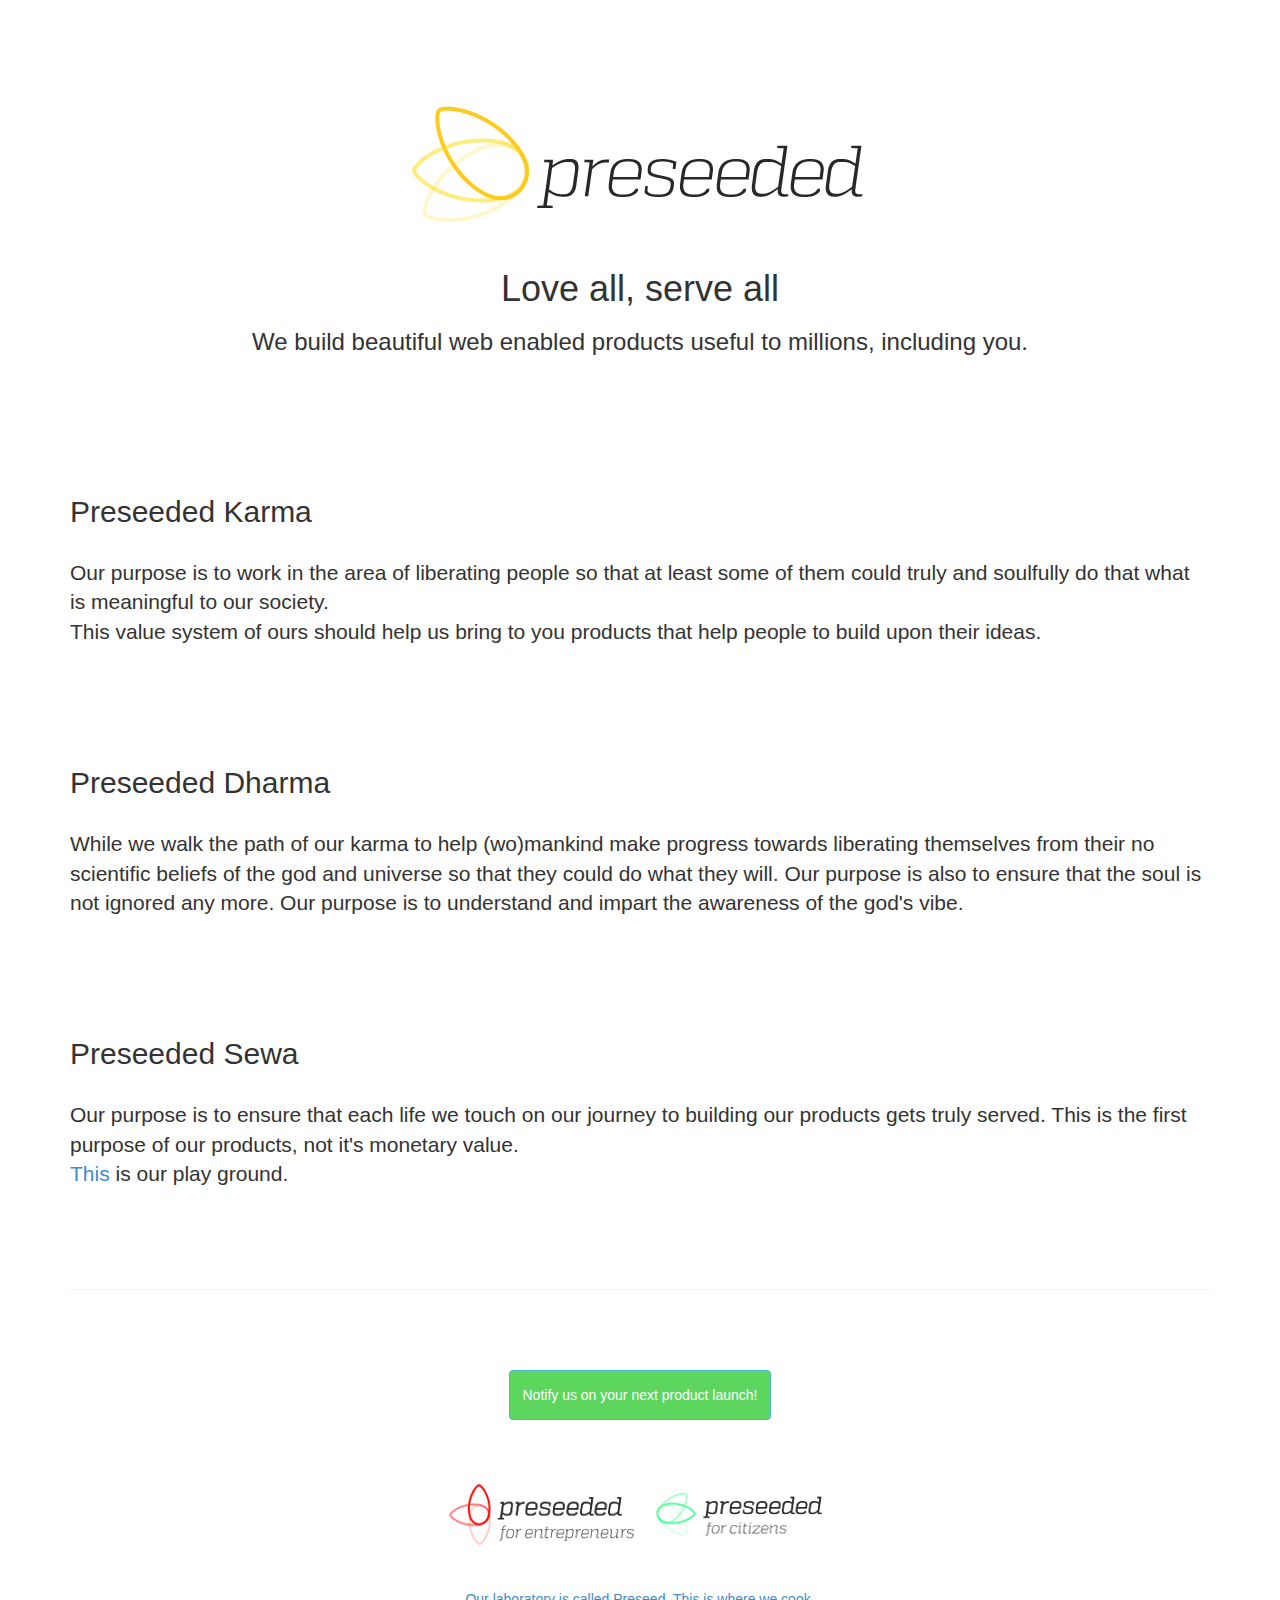
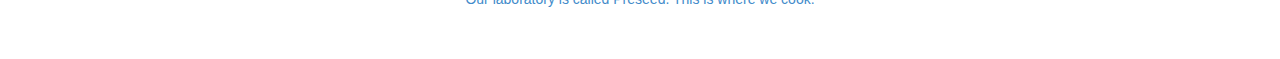
==== one-page-wonder/index.html @ 298cc044 "preseeded page ready for live" ====
<!DOCTYPE html>
<html lang="en">

<head>

    <meta charset="utf-8">
    <meta http-equiv="X-UA-Compatible" content="IE=edge">
    <meta name="viewport" content="width=device-width, initial-scale=1">
    <meta name="description" content="">
    <meta name="author" content="">

    <title>Preseeded</title>

    <!-- Bootstrap Core CSS -->
    <link href="css/bootstrap.min.css" rel="stylesheet">

    <!-- Custom CSS -->
    <link href="css/one-page-wonder.css" rel="stylesheet">

    <!-- HTML5 Shim and Respond.js IE8 support of HTML5 elements and media queries -->
    <!-- WARNING: Respond.js doesn't work if you view the page via file:// -->
    <!--[if lt IE 9]>
        <script src="https://oss.maxcdn.com/libs/html5shiv/3.7.0/html5shiv.js"></script>
        <script src="https://oss.maxcdn.com/libs/respond.js/1.4.2/respond.min.js"></script>
    <![endif]-->

</head>

<body>

   
    <!-- Full Width Image Header -->
   <!-- <header class="header-image">
        <div class="headline"> -->
            <div class="container">
                <p style="text-align:center; padding-top:50px;">
                <img src="Preseeded (1).png" class="img-responsive center-block"><br>
                <h1 align="center">Love all, serve all</h1>
                <h3 align="center">We build beautiful web enabled products useful to millions, including you.</h3><br><br><br><br><br>
               <!-- <h1 align="center">Preseeded</h1> -->
                </p>
            </div>
      <!--  </div>
    </header> -->

    <!-- Page Content -->
    <div class="container">

       <!-- <hr class="featurette-divider"> -->

        <!-- First Featurette -->
        <div class="featurette" id="about">
            <!-- <img class="featurette-image img-circle img-responsive pull-right" src="karma-1.jpg"> -->
            <h2>Preseeded Karma
            </h2><br>
            <p class="lead">Our purpose is to work in the area of liberating people so that at least some of them could truly and soulfully do that what is meaningful to our society.<br>This value system of ours should help us bring to you products that help people to build upon their ideas.
</p>
        </div><br><br><br><br>

       <!-- <hr class="featurette-divider"> -->

        <!-- Second Featurette -->
        <div class="featurette" id="services">
           <!-- <img class="featurette-image img-circle img-responsive pull-left" src="dharma-wheel.png"> -->
            <h2>Preseeded Dharma
            </h2><br>
            <p class="lead">While we walk the path of our karma to help (wo)mankind make progress towards liberating themselves from their no scientific beliefs of the god and universe so that they could do what they will.  Our purpose is also to ensure that the soul is not ignored any more. Our purpose is to understand and impart the awareness of the god's vibe.
</p>
        </div><br><br><br><br>

        <!-- <hr class="featurette-divider"> -->

        <!-- Third Featurette -->
        <div class="featurette" id="contact">
            <!-- <img class="featurette-image img-circle img-responsive pull-right" src="faa334adee57b9ac131f5d91b523c9d8.png"> -->
            <h2>Preseeded Sewa
            </h2><br>
            <p class="lead">Our purpose is to ensure that each life we touch on our journey to building our products gets truly served. This is the first purpose of our products, not it's monetary value.</br><a href="http://preseed.in/" target="_blank">This</a> is our play ground.
</p>
        </div>

        <hr class="featurette-divider">

        <!-- Footer -->
        <footer>
            <div class="row">
                <div class="col-lg-12 text-center">
                    
                   <form style="display: inline" action="http://eepurl.com/ZLF4b" target="_blank" method="get" >
 <button type="submit" class="btn btn-default btn-info" style="display:inline; background:#5CD65C;height:50px">Notify us on your next product launch!</button>
</form>
             <br><br><br><br>
             <a href="https://medium.com/@preseeded/preseeded-build-7fd8bddb204" target="_blank"><img src="for entrepreneurs.png" width="190" height="69" alt="for entrepreneurs logo"></a>
             <a href="https://medium.com/@preseeded/preseeded-for-citizens-11ea2db29124" target="_blank"><img src="for citizens.png" width="190" height="50" alt="for citizens logo"></a> <br><br><br>
             <a href="http://preseed.in/" target="_blank" >Our laboratory is called Preseed. This is where we cook.</a>
                </div>
            </div>
        </footer>

    </div>
    <!-- /.container -->

    <!-- jQuery Version 1.11.0 -->
    <script src="js/jquery-1.11.0.js"></script>

    <!-- Bootstrap Core JavaScript -->
    <script src="js/bootstrap.min.js"></script>

</body>

</html>
---- one-page-wonder/css/one-page-wonder.css ----
/*!
 * Start Bootstrap - One Page Wonder HTML Template (http://startbootstrap.com)
 * Code licensed under the Apache License v2.0.
 * For details, see http://www.apache.org/licenses/LICENSE-2.0.
 */

body {
    margin-top: 50px; /* Required padding for .navbar-fixed-top. Remove if using .navbar-static-top. Change if height of navigation changes. */
}

.header-image {
    display: block;
    width: 100%;
    text-align: center;
    background: url('http://placehold.it/1900x500') no-repeat center center scroll;
    -webkit-background-size: cover;
    -moz-background-size: cover;
    background-size: cover;
    -o-background-size: cover;
}

.headline {
    padding: 120px 0;
}

.headline h1 {
    font-size: 130px;
    background: #fff;
    background: rgba(255,255,255,0.9);
}

.headline h2 {
    font-size: 77px;
    background: #fff;
    background: rgba(255,255,255,0.9);
}

.featurette-divider {
    margin: 80px 0;
}

.featurette {
    overflow: hidden;
}

.featurette-image.pull-left {
    margin-right: 40px;
}

.featurette-image.pull-right {
    margin-left: 40px;
}

.featurette-heading {
    font-size: 50px;
}

footer {
    margin: 50px 0;
}

@media(max-width:1200px) {
    .headline h1 {
        font-size: 140px;
    }

    .headline h2 {
        font-size: 63px;
    }

    .featurette-divider {
        margin: 50px 0;
    }

    .featurette-image.pull-left {
        margin-right: 20px;
    }

    .featurette-image.pull-right {
        margin-left: 20px;
    }

    .featurette-heading {
        font-size: 35px;
    }
}

@media(max-width:991px) {
    .headline h1 {
        font-size: 105px;
    }

    .headline h2 {
        font-size: 50px;
    }

    .featurette-divider {
        margin: 40px 0;
    }

    .featurette-image {
        max-width: 50%;
    }

    .featurette-image.pull-left {
        margin-right: 10px;
    }

    .featurette-image.pull-right {
        margin-left: 10px;
    }

    .featurette-heading {
        font-size: 30px;
    }
}

@media(max-width:768px) {
    .container {
        margin: 0 15px;
    }

    .featurette-divider {
        margin: 40px 0;
    }

    .featurette-heading {
        font-size: 25px;
    }
}

@media(max-width:668px) {
    .headline h1 {
        font-size: 70px;
    }

    .headline h2 {
        font-size: 32px;
    }

    .featurette-divider {
        margin: 30px 0;
    }
}

@media(max-width:640px) {
    .headline {
        padding: 75px 0 25px 0;
    }

    .headline h1 {
        font-size: 60px;
    }

    .headline h2 {
        font-size: 30px;
    }
}

@media(max-width:375px) {
    .featurette-divider {
        margin: 10px 0;
    }

    .featurette-image {
        max-width: 100%;
    }

    .featurette-image.pull-left {
        margin-right: 0;
        margin-bottom: 10px;
    }

    .featurette-image.pull-right {
        margin-bottom: 10px;
        margin-left: 0;
    }
}
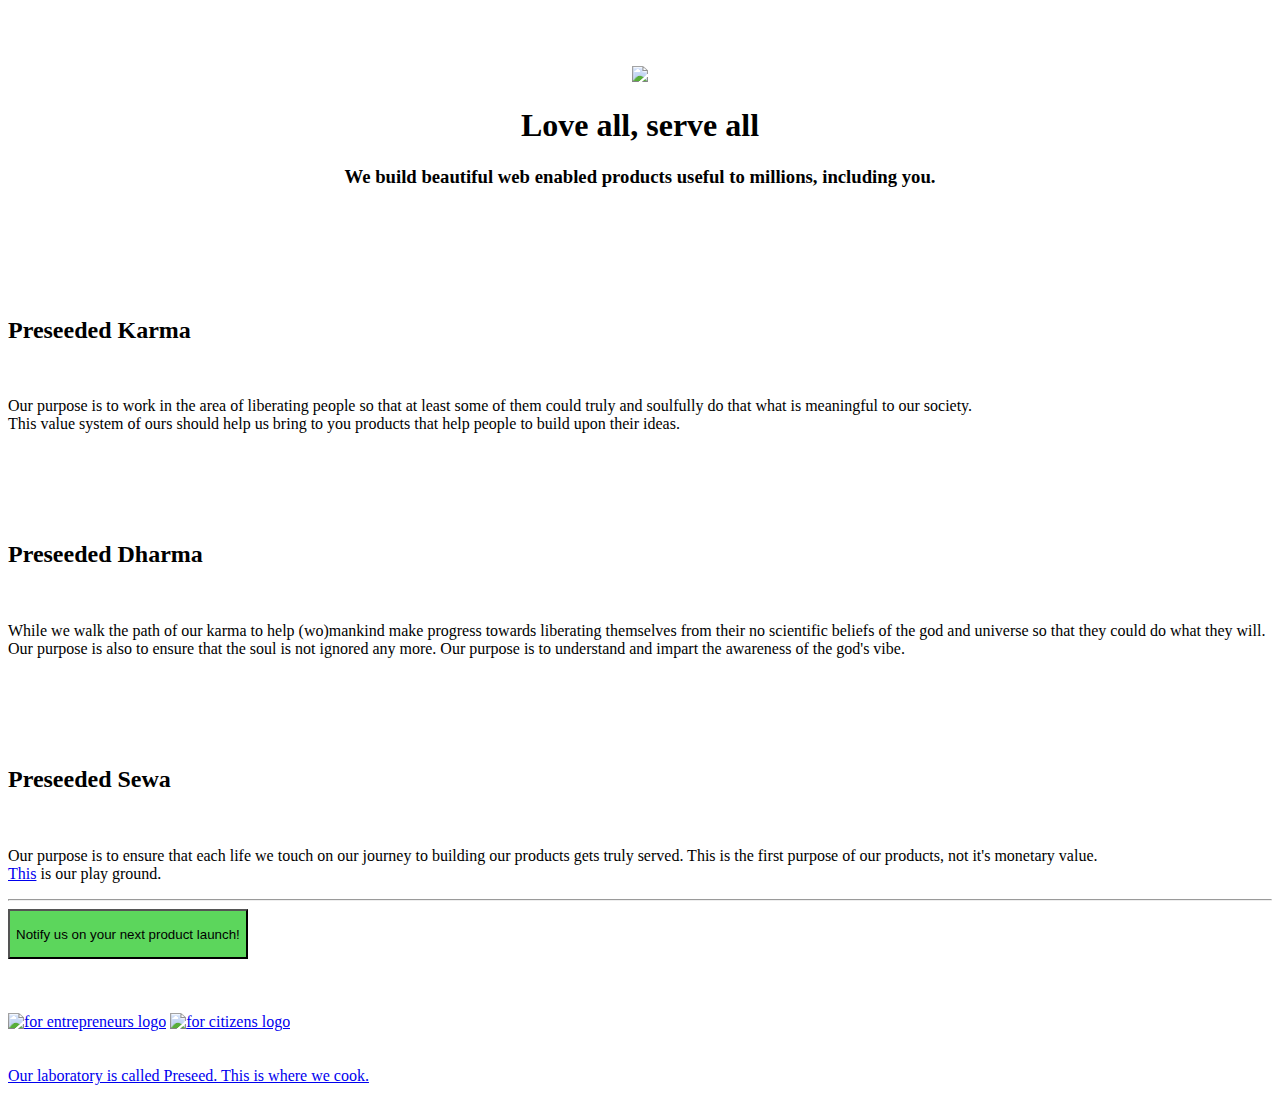
==== commit d52ad1a0: "preseeded meta data and favicon updated" ====
--- a/one-page-wonder/index.html
+++ b/one-page-wonder/index.html
@@ -6,11 +6,34 @@
     <meta charset="utf-8">
     <meta http-equiv="X-UA-Compatible" content="IE=edge">
     <meta name="viewport" content="width=device-width, initial-scale=1">
-    <meta name="description" content="">
+    <meta name="description" content="Preseeded represents the core purpose of preseed.">
     <meta name="author" content="">
 
     <title>Preseeded</title>
+   <meta name="keyword" content="preseed, startup">
 
+     <!--for Google -->
+<meta name="description" content="Preseeded represents the core purpose of preseed." />
+<meta name="keywords" content="preseeded, preseed, " />
+
+<meta name="author" content="" />
+<meta name="copyright" content="Preseed Ventures Private Limited" />
+<meta name="application-name" content="Preseeded" />
+
+<!-- for Facebook -->          
+<meta property="og:title" content="Preseeded" />
+<meta property="og:type" content="article" />
+<meta property="og:image" content="http://weblab.preseed.in/img/Preseeded-main.png" />
+<meta property="og:url" content="http://preseeded.preseed.in/" />
+<meta property="og:description" content="Preseeded represents the core purpose of preseed." />
+
+<!-- for Twitter -->          
+<meta name="twitter:card" content="summary" />
+<meta name="twitter:title" content="Preseeded" />
+<meta name="twitter:description" content="Preseeded represents the core purpose of preseed." />
+<meta name="twitter:image" content="http://weblab.preseed.in/img/Preseeded-main.png" />
+
+<link rel="shortcut icon" href="http://weblab.preseed.in/assets/ico/preseeded-favicon.png">
     <!-- Bootstrap Core CSS -->
     <link href="css/bootstrap.min.css" rel="stylesheet">
 
